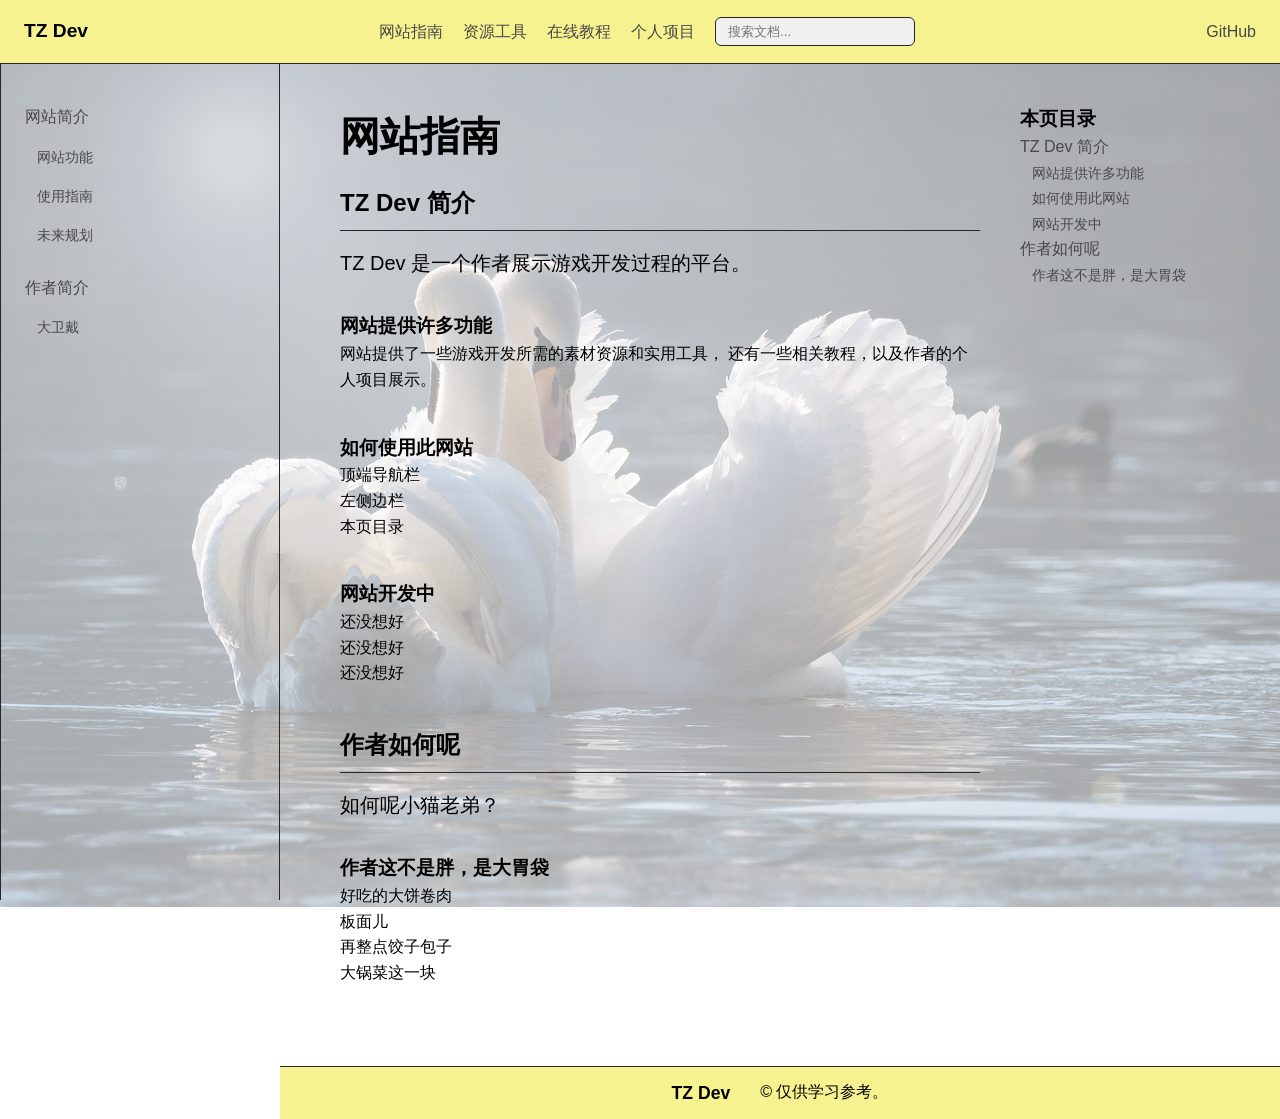
==== index.html @ 5073f6d0 "基础网页" ====
<!DOCTYPE html>
<html lang="zh-CN">
<head>
    <meta charset="UTF-8">
    <meta name="viewport" content="width=device-width, initial-scale=1.0">
    <title>TZ Dev</title>
    <link rel="stylesheet" href="style.css">
    <link rel="icon" type="image/png" href="favicon.ico">
</head>
<body>
    <header class="navbar">
        <div class="nav-container">
            <div class="logo">
                <a href="#">TZ Dev</a>
            </div>
            <nav class="nav-links">
                <a href="#">网站指南</a>
                <a href="utility.html">资源工具</a>
                <a href="#">在线教程</a>
                <a href="#">个人项目</a>
                <div class="search-box">
                    <input type="text" placeholder="搜索文档...">
                </div>
            </nav>
            <div class="nav-ext">
                <a href="#">GitHub</a>
            </div>
        </div>
    </header>

    <div class="main-wrapper">
        <aside class="sidebar">
            <nav class="sidebar-nav">
                <div class="sidebar-group">
                    <a href="#" class="group-title">网站简介</a>
                    <ul>
                        <li><a href="#">网站功能</a></li>
                        <li><a href="#">使用指南</a></li>
                        <li><a href="#">未来规划</a></li>
                    </ul>
                </div>
                <div class="sidebar-group">
                    <a href="#" class="group-title">作者简介</a>
                    <ul>
                        <li><a href="#">大卫戴</a></li>
                    </ul>
                </div>
            </nav>
        </aside>

        <div class="main-container">
            <main class="content">
                <article>
                    <h1>网站指南</h1>

                    <h2>TZ Dev 简介</h2>
                    <p class="description">TZ Dev 是一个作者展示游戏开发过程的平台。</p>

                    <section>
                        <h3>网站提供许多功能</h3>
                        <p>网站提供了一些游戏开发所需的素材资源和实用工具，
                            还有一些相关教程，以及作者的个人项目展示。
                        </p>
                    </section>

                    <section>
                        <h3>如何使用此网站</h3>
                        <ul>
                            <li>顶端导航栏</li>
                            <li>左侧边栏</li>
                            <li>本页目录</li>
                        </ul>
                    </section>

                    <section>
                        <h3>网站开发中</h3>
                        <ul>
                            <li>还没想好</li>
                            <li>还没想好</li>
                            <li>还没想好</li>
                        </ul>
                    </section>

                    <h2>作者如何呢</h2>
                    <p class="description">如何呢小猫老弟？</p>

                    <section>
                        <h3>作者这不是胖，是大胃袋</h3>
                        <ul>
                            <li>好吃的大饼卷肉</li>
                            <li>板面儿</li>
                            <li>再整点饺子包子</li>
                            <li>大锅菜这一块</li>
                        </ul>
                    </section>
                </article>
                
                <nav class="toc">
                    <h3>本页目录</h3>
                    <div class="toc-group">
                        <a href="#" class="toc-title">TZ Dev 简介</a>
                        <ul>
                            <li><a href="#">网站提供许多功能</a></li>
                            <li><a href="#">如何使用此网站</a></li>
                            <li><a href="#">网站开发中</a></li>
                        </ul>
                    </div>
                    
                    <div class="toc-group">
                        <a href="#" class="toc-title">作者如何呢</a>
                        <ul>
                            <li><a href="#">作者这不是胖，是大胃袋</a></li>
                        </ul>
                    </div>
                </nav>
            </main>

            <footer class="site-footer">
                <div class="footer-container">
                    <div class="footer-brand">
                        <span>TZ Dev</span>
                    </div>
                    <div class="copyright">
                        &copy; 仅供学习参考。
                    </div>
                </div>
            </footer>
        </div>
    </div>
</body>
</html>
---- style.css ----
:root {
    /* 模仿 ComfyUI 的暗色调调色板 */
    --bg-body: #ffffff;
    --bg-header: rgb(247, 242, 144);
    --bg-sidebar: #0a0a0a;
    --bg-footer: rgb(247, 242, 144);;
    --text-main: #000000;
    --text-muted: #484848;
    --border: #262626;
    --header-height: 64px;
    --sidebar-width: 280px;
}

* {
    box-sizing: border-box;
    margin: 0;
    padding: 0;
}

body {
    font-family: -apple-system, BlinkMacSystemFont, "Segoe UI", Roboto, sans-serif;
    background-color: var(--bg-body);
    color: var(--text-main);
    line-height: 1.6;
}

/* 顶部导航 */
.navbar {
    position: fixed;
    top: 0;
    width: 100%;
    height: var(--header-height);
    background-color: var(--bg-header);
    backdrop-filter: blur(8px);
    border-bottom: 1px solid var(--border);
    z-index: 100;
}

.nav-container {
    max-width: 1440px;
    margin: 0 auto;
    height: 100%;
    display: flex;
    align-items: center;
    padding: 0 24px;
    justify-content: space-between;
}

.logo {
    display: flex;
    align-items: center;
    gap: 10px;
    font-weight: 700;
    font-size: 1.2rem;
}

.logo a{
    text-decoration: none;
    color: var(--text-main);
}

.nav-links {
    display: flex;
    gap: 20px;
    align-items: center;
}

.nav-links a {
    text-decoration: none;
    color: var(--text-muted);
    transition: color 0.2s;
}

.nav-links a:hover {
    color: var(--text-main);
}

.search-box input {
    background: #f0f0f0;
    border: 1px solid var(--border);
    color: rgb(0, 0, 0);
    padding: 6px 12px;
    border-radius: 6px;
    width: 200px;
}

.nav-ext a{
    text-decoration: none;
    color: var(--text-muted);
    transition: color 0.2s;
}

.nav-ext a:hover {
    color: var(--text-main);
}

/* 布局外壳 */
.main-wrapper {
    display: flex;
    width: 100%;
    margin-top: var(--header-height);
    background-image: url(images/background.png);
    background-repeat: no-repeat;
    background-size: cover;
    background-position: center;
    background-attachment: fixed;
}

.main-container {
    flex: 1;
    display: flex;
    flex-direction: column; /* 让 main 和 footer 纵向排列 */
    min-width: 0; /* 防止内容溢出撑破布局 */
}

/* 侧边栏 */
.sidebar {
    width: var(--sidebar-width);
    height: calc(100vh - var(--header-height));
    position: sticky;
    top: var(--header-height);
    border-right: 1px solid var(--border);
    border-left: 1px solid var(--border);
    padding: 32px 16px;
    overflow-y: auto;
    flex-shrink: 0;
}

.sidebar-group {
    margin-bottom: 12px;
}

.group-title {
    display: block;
    padding: 8px 8px;
    color: var(--text-muted);
    text-decoration: none;
    border-radius: 4px;
    transition: background 0.2s;
}

.group-title:hover{
    color: var(--text-main);
    background: #e3e3e3;
}

.sidebar-nav ul {
    list-style: none;
}

.sidebar-nav li a {
    display: block;
    padding: 8px 20px;
    color: var(--text-muted);
    text-decoration: none;
    font-size: 0.9rem;
    border-radius: 4px;
    transition: background 0.2s;
}

.sidebar-nav li a:hover {
    color: var(--text-main);
    background: #e3e3e3;
}

/* 内容区 */
.content {
    flex: 1;
    padding: 40px 60px;
    display: flex;
    gap: 40px;
    justify-content: center;
}

.content li{
    list-style: none;
}

article {
    width: 100%;
    max-width: 800px;
    flex: 1;
}

article h1 {
    font-size: 2.5rem;
    margin-bottom: 1rem;
}

.description {
    font-size: 1.25rem;
    color: var(--text-main);
    margin-bottom: 2rem;
}

article section {
    margin-bottom: 40px;
}

article h2 {
    margin-bottom: 1rem;
    padding-bottom: 0.5rem;
    border-bottom: 1px solid var(--border);
}

article li a{
    text-decoration: none;
}

/* 代码块 */
pre {
    background: #111;
    padding: 16px;
    border-radius: 8px;
    overflow-x: auto;
    border: 1px solid var(--border);
    font-family: 'Courier New', Courier, monospace;
}

/* 右侧目录 */
.toc {
    width: 200px;
    position: sticky;
    top: calc(var(--header-height) + 40px);
    height: fit-content;
}

.toc-title{
    color: var(--text-muted);
    text-decoration: none;
    transition: color 0.2s;
}

.toc-title:hover{
    color: var(--text-main);
}

.toc ul{
    list-style: none;
}

.toc li a{
    text-decoration: none;
    color: var(--text-muted);
    padding: 8px 12px;
    font-size: 0.9rem;
    transition: color 0.2s;
}

.toc li a:hover {
    color: var(--text-main);
}

/* 页脚样式 */
.site-footer {
    background-color: var(--bg-footer);
    border-top: 1px solid var(--border);
    width: 100%;
    display: flex;
}

.footer-container {
    max-width: 1200px;
    margin: 0 auto;
    padding: 12px 60px;
    display: flex;
    gap: 30px;
}

.footer-brand {
    display: flex;
    align-items: center;
    gap: 12px;
    font-size: 1.1rem;
    color: var(--text-main);
    font-weight: 600;
}
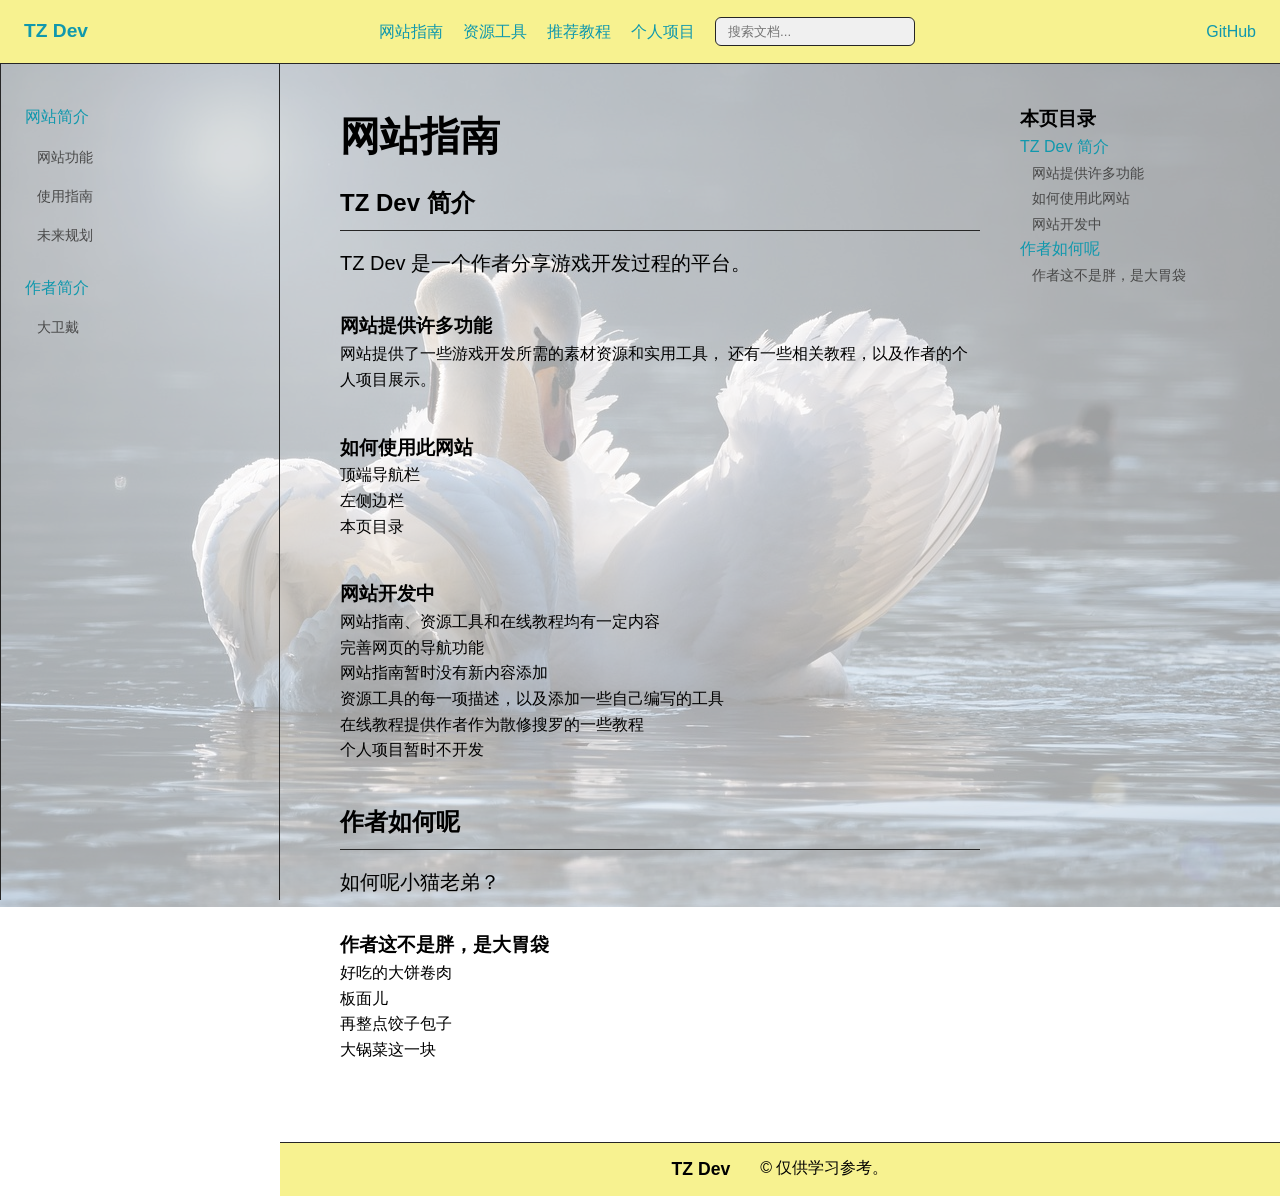
==== commit f53f632f: "为推荐课程页面添加了基本内容" ====
--- a/index.html
+++ b/index.html
@@ -16,7 +16,7 @@
             <nav class="nav-links">
                 <a href="#">网站指南</a>
                 <a href="utility.html">资源工具</a>
-                <a href="#">在线教程</a>
+                <a href="tutorial.html">推荐教程</a>
                 <a href="#">个人项目</a>
                 <div class="search-box">
                     <input type="text" placeholder="搜索文档...">
@@ -54,7 +54,7 @@
                     <h1>网站指南</h1>
 
                     <h2>TZ Dev 简介</h2>
-                    <p class="description">TZ Dev 是一个作者展示游戏开发过程的平台。</p>
+                    <p class="description">TZ Dev 是一个作者分享游戏开发过程的平台。</p>
 
                     <section>
                         <h3>网站提供许多功能</h3>
@@ -75,9 +75,12 @@
                     <section>
                         <h3>网站开发中</h3>
                         <ul>
-                            <li>还没想好</li>
-                            <li>还没想好</li>
-                            <li>还没想好</li>
+                            <li>网站指南、资源工具和在线教程均有一定内容</li>
+                            <li>完善网页的导航功能</li>
+                            <li>网站指南暂时没有新内容添加</li>
+                            <li>资源工具的每一项描述，以及添加一些自己编写的工具</li>
+                            <li>在线教程提供作者作为散修搜罗的一些教程</li>
+                            <li>个人项目暂时不开发</li>
                         </ul>
                     </section>
 
--- a/style.css
+++ b/style.css
@@ -1,9 +1,9 @@
 :root {
     /* 模仿 ComfyUI 的暗色调调色板 */
     --bg-body: #ffffff;
-    --bg-header: rgb(247, 242, 144);
+    --bg-header: #f7f290;
     --bg-sidebar: #0a0a0a;
-    --bg-footer: rgb(247, 242, 144);;
+    --bg-footer: #f7f290;;
     --text-main: #000000;
     --text-muted: #484848;
     --border: #262626;
@@ -274,4 +274,12 @@
     font-size: 1.1rem;
     color: var(--text-main);
     font-weight: 600;
+}
+
+a:link {
+    color: #1098ad;
+}
+
+.web-links a:visited {
+    color: #1098ad;
 }
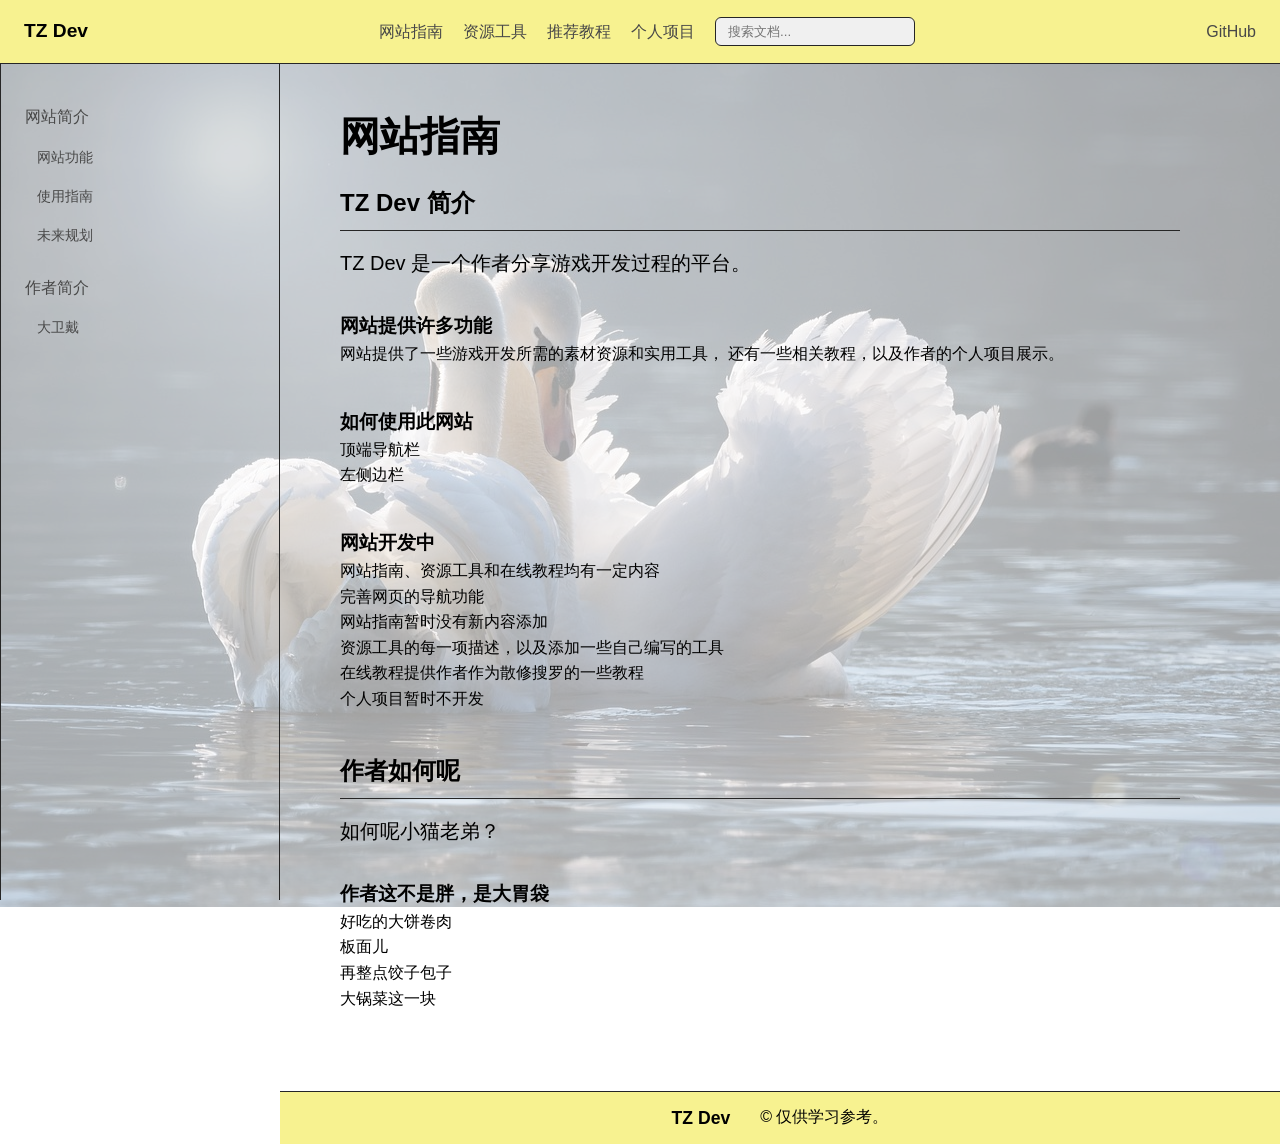
==== commit f3babcc5: "'移除右侧目录，左侧导航栏添加导航功能'" ====
--- a/index.html
+++ b/index.html
@@ -2,6 +2,12 @@
 <html lang="zh-CN">
 <head>
     <meta charset="UTF-8">
+    <!-- 安全：内容安全策略(CSP) —— 默认拒绝一切未显式允许的来源，杜绝被注入的内容被执行 -->
+    <meta http-equiv="Content-Security-Policy" content="default-src 'none'; base-uri 'none'; form-action 'none'; img-src 'self'; style-src 'self' 'unsafe-inline'; script-src 'none'; frame-src https://player.bilibili.com http://player.bilibili.com">
+    <!-- 开发提示：注入式热重载脚本会被 script-src 'none' 拦截（页面浏览正常，手动刷新即可）；
+         需要热重载时，临时注释掉上面这行 CSP 即可。frame-src 放行 B 站播放器，视频功能不受影响。 -->
+    <!-- 隐私：跨源请求只发送站点来源、不发送路径；单个链接的 rel=noreferrer / referrerpolicy 仍可覆盖本策略 -->
+    <meta name="referrer" content="strict-origin-when-cross-origin">
     <meta name="viewport" content="width=device-width, initial-scale=1.0">
     <title>TZ Dev</title>
     <link rel="stylesheet" href="style.css">
@@ -11,7 +17,7 @@
     <header class="navbar">
         <div class="nav-container">
             <div class="logo">
-                <a href="#">TZ Dev</a>
+                <a href="index.html">TZ Dev</a>
             </div>
             <nav class="nav-links">
                 <a href="#">网站指南</a>
@@ -23,7 +29,7 @@
                 </div>
             </nav>
             <div class="nav-ext">
-                <a href="#">GitHub</a>
+                <a href="https://github.com/TaoZheUESTC" target="_blank" rel="noopener noreferrer" referrerpolicy="no-referrer" aria-label="GitHub（在新窗口打开）">GitHub</a>
             </div>
         </div>
     </header>
@@ -32,17 +38,17 @@
         <aside class="sidebar">
             <nav class="sidebar-nav">
                 <div class="sidebar-group">
-                    <a href="#" class="group-title">网站简介</a>
+                    <a href="#intro-site" class="group-title">网站简介</a>
                     <ul>
-                        <li><a href="#">网站功能</a></li>
-                        <li><a href="#">使用指南</a></li>
-                        <li><a href="#">未来规划</a></li>
+                        <li><a href="#site-features">网站功能</a></li>
+                        <li><a href="#site-usage">使用指南</a></li>
+                        <li><a href="#site-todo">未来规划</a></li>
                     </ul>
                 </div>
                 <div class="sidebar-group">
-                    <a href="#" class="group-title">作者简介</a>
+                    <a href="#about-author" class="group-title">作者简介</a>
                     <ul>
-                        <li><a href="#">大卫戴</a></li>
+                        <li><a href="#author-food">大卫戴</a></li>
                     </ul>
                 </div>
             </nav>
@@ -53,27 +59,26 @@
                 <article>
                     <h1>网站指南</h1>
 
-                    <h2>TZ Dev 简介</h2>
+                    <h2 id="intro-site">TZ Dev 简介</h2>
                     <p class="description">TZ Dev 是一个作者分享游戏开发过程的平台。</p>
 
                     <section>
-                        <h3>网站提供许多功能</h3>
+                        <h3 id="site-features">网站提供许多功能</h3>
                         <p>网站提供了一些游戏开发所需的素材资源和实用工具，
                             还有一些相关教程，以及作者的个人项目展示。
                         </p>
                     </section>
 
                     <section>
-                        <h3>如何使用此网站</h3>
+                        <h3 id="site-usage">如何使用此网站</h3>
                         <ul>
                             <li>顶端导航栏</li>
                             <li>左侧边栏</li>
-                            <li>本页目录</li>
                         </ul>
                     </section>
 
                     <section>
-                        <h3>网站开发中</h3>
+                        <h3 id="site-todo">网站开发中</h3>
                         <ul>
                             <li>网站指南、资源工具和在线教程均有一定内容</li>
                             <li>完善网页的导航功能</li>
@@ -84,11 +89,11 @@
                         </ul>
                     </section>
 
-                    <h2>作者如何呢</h2>
+                    <h2 id="about-author">作者如何呢</h2>
                     <p class="description">如何呢小猫老弟？</p>
 
                     <section>
-                        <h3>作者这不是胖，是大胃袋</h3>
+                        <h3 id="author-food">作者这不是胖，是大胃袋</h3>
                         <ul>
                             <li>好吃的大饼卷肉</li>
                             <li>板面儿</li>
@@ -97,25 +102,6 @@
                         </ul>
                     </section>
                 </article>
-                
-                <nav class="toc">
-                    <h3>本页目录</h3>
-                    <div class="toc-group">
-                        <a href="#" class="toc-title">TZ Dev 简介</a>
-                        <ul>
-                            <li><a href="#">网站提供许多功能</a></li>
-                            <li><a href="#">如何使用此网站</a></li>
-                            <li><a href="#">网站开发中</a></li>
-                        </ul>
-                    </div>
-                    
-                    <div class="toc-group">
-                        <a href="#" class="toc-title">作者如何呢</a>
-                        <ul>
-                            <li><a href="#">作者这不是胖，是大胃袋</a></li>
-                        </ul>
-                    </div>
-                </nav>
             </main>
 
             <footer class="site-footer">
--- a/style.css
+++ b/style.css
@@ -24,6 +24,19 @@
     line-height: 1.6;
 }
 
+/* 左侧导航 → 正文锚点：整页平滑滚动 */
+@media (prefers-reduced-motion: no-preference) {
+    html {
+        scroll-behavior: smooth;
+    }
+}
+
+/* 跳转目标预留头部高度，避免被固定导航栏遮挡 */
+article h2,
+article h3 {
+    scroll-margin-top: calc(var(--header-height) + 16px);
+}
+
 /* 顶部导航 */
 .navbar {
     position: fixed;
@@ -59,6 +72,13 @@
     color: var(--text-main);
 }
 
+.logo a:link, 
+.logo a:visited, 
+.logo a:hover, 
+.logo a:active{
+    color: var(--text-main);
+}
+
 .nav-links {
     display: flex;
     gap: 20px;
@@ -69,6 +89,12 @@
     text-decoration: none;
     color: var(--text-muted);
     transition: color 0.2s;
+}
+
+.nav-links a:link,
+.nav-links a:visited,
+.nav-links a:active {
+    color: var(--text-muted);
 }
 
 .nav-links a:hover {
@@ -88,6 +114,12 @@
     text-decoration: none;
     color: var(--text-muted);
     transition: color 0.2s;
+}
+
+.nav-ext a:link,
+.nav-ext a:visited,
+.nav-ext a:active{
+    color: var(--text-muted);
 }
 
 .nav-ext a:hover {
@@ -139,6 +171,12 @@
     transition: background 0.2s;
 }
 
+.group-title:link,
+.group-title:visited,
+.group-title:active{
+    color: var(--text-muted)
+}
+
 .group-title:hover{
     color: var(--text-main);
     background: #e3e3e3;
@@ -156,6 +194,12 @@
     font-size: 0.9rem;
     border-radius: 4px;
     transition: background 0.2s;
+}
+
+.sidebar-nav li a:link,
+.sidebar-nav li a:visited,
+.sidebar-nav li a:active{
+    color: var(--text-muted);
 }
 
 .sidebar-nav li a:hover {
@@ -178,8 +222,9 @@
 
 article {
     width: 100%;
-    max-width: 800px;
+    max-width: 1040px; /* 原为 800px：正文占用原右侧目录腾出的横向空间 */
     flex: 1;
+    padding-right: 40px; /* 文本右侧与内容区右边缘之间留出适当空白 */
 }
 
 article h1 {
@@ -217,40 +262,6 @@
     font-family: 'Courier New', Courier, monospace;
 }
 
-/* 右侧目录 */
-.toc {
-    width: 200px;
-    position: sticky;
-    top: calc(var(--header-height) + 40px);
-    height: fit-content;
-}
-
-.toc-title{
-    color: var(--text-muted);
-    text-decoration: none;
-    transition: color 0.2s;
-}
-
-.toc-title:hover{
-    color: var(--text-main);
-}
-
-.toc ul{
-    list-style: none;
-}
-
-.toc li a{
-    text-decoration: none;
-    color: var(--text-muted);
-    padding: 8px 12px;
-    font-size: 0.9rem;
-    transition: color 0.2s;
-}
-
-.toc li a:hover {
-    color: var(--text-main);
-}
-
 /* 页脚样式 */
 .site-footer {
     background-color: var(--bg-footer);
@@ -276,10 +287,112 @@
     font-weight: 600;
 }
 
-a:link {
+.web-links a:visited,
+.web-links a:link,
+.web-links a:active,
+.web-links a:hover {
     color: #1098ad;
 }
 
-.web-links a:visited {
-    color: #1098ad;
+
+/* ==============================================
+   移动端/手机端适配代码 (屏幕宽度 <= 768px)
+============================================== */
+@media (max-width: 768px) {
+    :root {
+        --sidebar-width: 100%;
+    }
+
+    /* 1. 顶部导航栏适配 */
+    .nav-container {
+        padding: 0 16px;
+        gap: 12px;
+    }
+
+    .logo {
+        font-size: 1.1rem;
+        flex-shrink: 0; /* 防止Logo被挤压变形 */
+    }
+
+    /* 在手机端隐藏搜索框和GitHub外链，腾出宝贵的屏幕空间 */
+    .navbar .search-box, 
+    .navbar .nav-ext {
+        display: none;
+    }
+
+    /* 允许导航链接在手机端水平滑动（以防未来增加更多链接） */
+    .nav-links {
+        gap: 16px;
+        font-size: 0.9rem;
+        overflow-x: auto;
+        white-space: nowrap;
+        padding-bottom: 2px;
+        -webkit-overflow-scrolling: touch; /* 使iOS滑动更流畅 */
+    }
+    .nav-links::-webkit-scrollbar {
+        display: none; /* 隐藏滑动条，保持视觉美观 */
+    }
+
+    /* 2. 整体布局重排：从横向并列改为纵向单列 */
+    .main-wrapper {
+        flex-direction: column;
+    }
+
+    /* 3. 侧边栏适配：不再固定在左侧，而是排在正文上方 */
+    .sidebar {
+        width: 100%;
+        height: auto;
+        position: static; /* 取消 sticky 粘性定位 */
+        border-right: none;
+        border-left: none;
+        border-bottom: 1px solid var(--border);
+        padding: 20px 16px;
+    }
+
+    /* 减小侧边栏列表行高，适合手指点击 */
+    .sidebar-nav li a {
+        padding: 6px 12px;
+    }
+
+    /* 4. 内容区域适配 */
+    .content {
+        padding: 24px 16px; /* 大幅缩小左右的外边距，防止字被挤成一窄列 */
+        flex-direction: column;
+        gap: 24px;
+    }
+
+    /* 5. 文章主体宽度撑满（右侧目录已移除，此处不再需要额外留白） */
+    article {
+        width: 100%;
+        padding-right: 0;
+    }
+
+    article h1 {
+        font-size: 2rem; /* 稍微缩小主标题，防止在小手机上折行 */
+        margin-bottom: 0.8rem;
+    }
+
+    .description {
+        font-size: 1.1rem;
+        margin-bottom: 1.5rem;
+    }
+
+    /* 6. 页脚自适应：在小屏上居中展示 */
+    .footer-container {
+        padding: 16px 20px;
+        flex-direction: column;
+        gap: 10px;
+        align-items: center;
+        text-align: center;
+    }
+}
+
+/* ==============================================
+   平板端适配代码 (屏幕宽度 769px 至 1024px)
+============================================== */
+@media (min-width: 769px) and (max-width: 1024px) {
+    /* 平板端空间较电脑小：右侧目录已移除，这里仅调整内容区内边距 */
+    .content {
+        padding: 30px 40px;
+    }
 }
